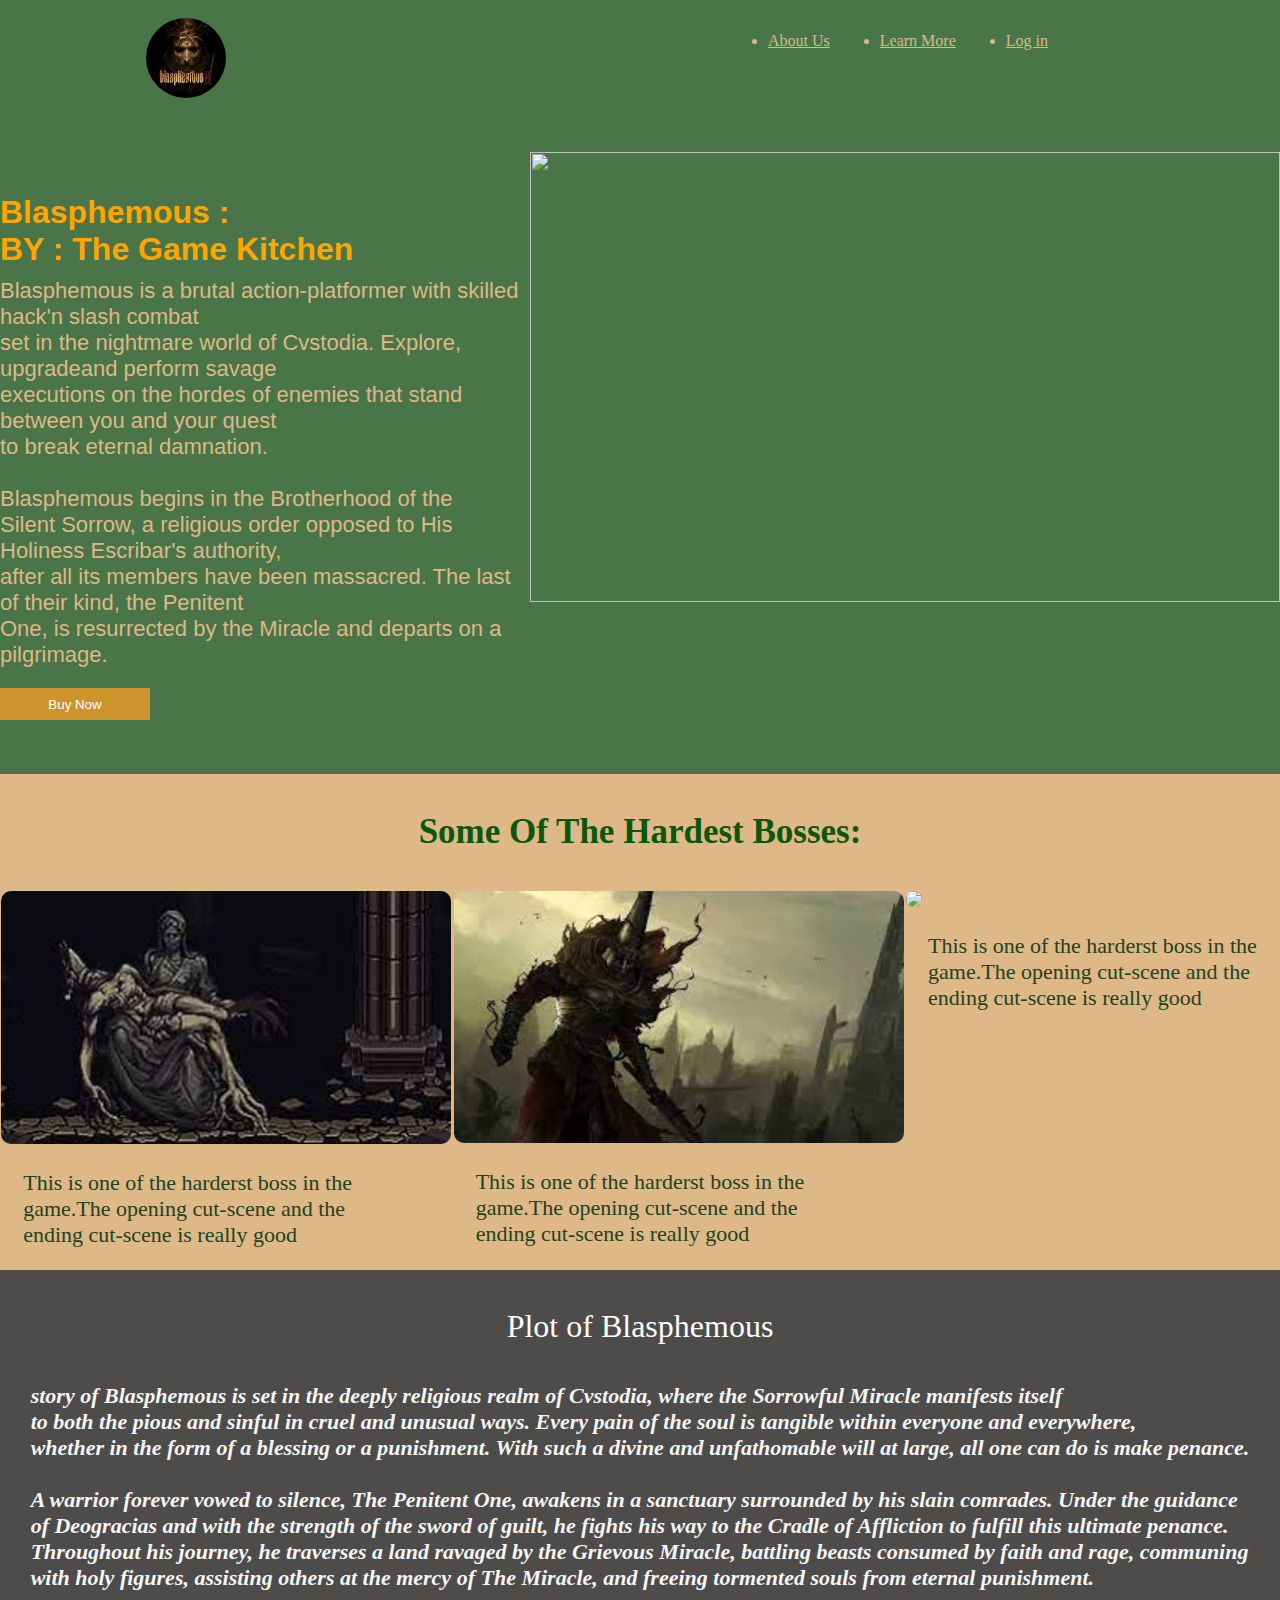
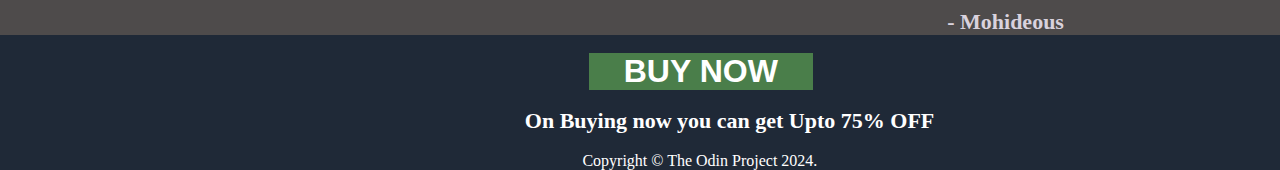
==== index.html @ 02b7c7e8 "Rename index3.html to index.html" ====
<!DOCTYPE html>
<html>
  <head>
    <meta charset="UTF-8">
    <link rel="stylesheet" href="style3.css">
  </head>
  <body>
    <div class="header">
      <img class="logo" src="[data-uri]">
       <div class="list">
        <ul class="ul1">
          <li><a class="z1" href="#">About Us</a></li>
          <li><a class="z1" href="#">Learn More</a></li>
          <li><a class="z1" href="#">Log in</a></li>
        </ul>
      </div>
    </div>
    <br><br> 
      <div class="content">
      <div class="box">
      <div class="txt"><br>Blasphemous :<br>BY : The Game Kitchen</div>
      <p class="subtxt"> Blasphemous is a brutal action-platformer with skilled hack'n slash combat<br> set in the nightmare world of Cvstodia. Explore, upgradeand perform savage<br>executions on the hordes of enemies that stand between you and your quest<br>to break eternal damnation.<br><br>Blasphemous begins in the Brotherhood of the<br>Silent Sorrow, a religious order opposed to His Holiness Escribar's authority,<br> after all its members have been massacred. The last of their kind, the Penitent<br> One, is resurrected by the Miracle and departs on a pilgrimage.
      </p>
      <a href="https://store.steampowered.com/app/774361/Blasphemous/" target="_blank"><button class="b">Buy Now</button></a>
    </div>
      <img class="card" src="./images/blast.jpg">
    </div>
    <br><br><br>
  </div>
  <div class="paint2"> 
    <h2> Some Of The Hardest Bosses: </h2>
    <div class="container2">
      <div class="box2">
      <img class="pg" src="[data-uri]" alt="">
      <p class="disc">This is one of the harderst boss in the<br> game.The opening cut-scene and the<br> ending cut-scene is really good</p>
      </div>
      <div class="box2">
      <img class="pg" src="[data-uri]">
      <p class="disc">This is one of the harderst boss in the<br> game.The opening cut-scene and the<br> ending cut-scene is really good</p>
      </div>
      <div class="box2">
      <img class="pg" src="https://encrypted-tbn0.gstatic.com/images?q=tbn:ANd9GcSYsxPJPKhQLjAvv1gVM_uFKSpVKnWVyhkgvw&usqp=CAU">
      <p class="disc">This is one of the harderst boss in the<br> game.The opening cut-scene and the<br> ending cut-scene is really good</p> 
      </div>    
    </div>
    </div>
    <div class="container3">
      <div class="box3">
      <div class="z2"> Plot of Blasphemous</div>
      <div class="disc2"><em>story of Blasphemous is set in the deeply religious realm of Cvstodia, where the Sorrowful Miracle manifests itself<br>to both the pious and sinful in cruel and unusual ways. Every pain of the soul is tangible within everyone and everywhere,<br>whether in the form of a blessing or a punishment. With such a divine and unfathomable will at large, all one can do is make penance.<br><br> A warrior forever vowed to silence, The Penitent One, awakens in a sanctuary surrounded by his slain comrades. Under the guidance<br>of Deogracias and with the strength of the sword of guilt, he fights his way to the Cradle of Affliction to fulfill this ultimate penance.<br> Throughout his journey, he traverses a land ravaged by the Grievous Miracle, battling beasts consumed by faith and rage, communing<br>with holy figures, assisting others at the mercy of The Miracle, and freeing tormented souls from eternal punishment.</em></div>
      <br>
      <div id="t"> - Mohideous</div>
    </div>
    <div class="end">
    <br>
    <a href="https://store.steampowered.com/app/774361/Blasphemous/" target="_blank"><button class="endtxt">BUY NOW</button></a>
    <br>
    <div class="subendtxt"> On Buying now you can get Upto 75% OFF</div>
    <br>
    <div class="kl">Copyright © The Odin Project 2024.</div>
    </div>
    </body>
</html>
---- style3.css ----
*{
  margin:0;
  padding: 0;
  border: 0;
}

body{
  color: burlywood;
  background-color: rgb(73, 117, 73);
}

.paint{
  background-color:rgb(87, 112, 87);
}

.header{
  display: flex;
  justify-content: space-between;
}

.logo{
  width: 80px;
  height: 80px;
  padding: 18px;
  border-radius: 80%;
  margin-right: 80px;
  margin-left: 10%;
}

.ul1{
  display: flex;
  justify-content: space-around;
  gap: 50px;
  padding: 32px;
  margin-right: 200px;
}

.z1{
  color: burlywood;
  
}

.content{
  display: flex;
  justify-content: space-around;
}

.box{
  display: flex;
  flex-direction: column;
}

.txt{
  display: flex;
  margin-top: 5px;
  font-size: 32px;
  font-weight: 900;
  font-family: Arial, Helvetica, sans-serif;
  color: orange;
}
.subtxt{
    margin-top: 10px;
    font-size: 22px;
    font-family: Arial, Helvetica, sans-serif;
}

.b{
  margin-top: 20px;
  color: white;
  background-color: rgb(204, 148, 43);
  width: 150px;
  height: 32px;
}
.card{
  width: 750px;
  height: 450px;
}

.paint2{
  background-color: burlywood;
  margin: 0px
}

h2{
  display: flex;
  justify-content: center;
  padding: 3%;
  color: rgb(13, 87, 13);
  font-size: 35px;
}

.pg{
  width: 450px;
  border-radius: 10px;
}

.container2{
  display: flex;
  justify-content: space-around;
  margin: 0%;
}

.disc{
  color: rgb(35, 66, 35);
  font-size: 22px;
  margin: 22px;
}

.container3{
  background-color: rgb(78, 75, 75);
}

.z2{
  font-size: 32px;
  display: flex;
  justify-content: center;
  color: white;
  padding: 3%;
}

.disc2{
  display: flex;
  justify-content: center;
  font-size: 22px;
  color: whitesmoke;
  font-weight: 900;
}

#t{
  font-size: 22px;
  margin-left: 74%;
  color: rgb(217, 210, 221);
  font-weight: bolder;
}

.end{
  background-color: #1F2937;
  display: flex;
  flex-direction: column;
  justify-content: center;

}

.endtxt{
  margin-left: 46%;
  font-size: 32px;
  font-weight: 700;
  color: white;
  background-color: rgb(74, 126, 74);
  width: 7em;
}

.subendtxt{
  margin-left: 41%;
  font-size: 22px;
  color: white;
  font-weight: 800;
}

.kl{
  margin-left: 45.5%;
  color: white;
}
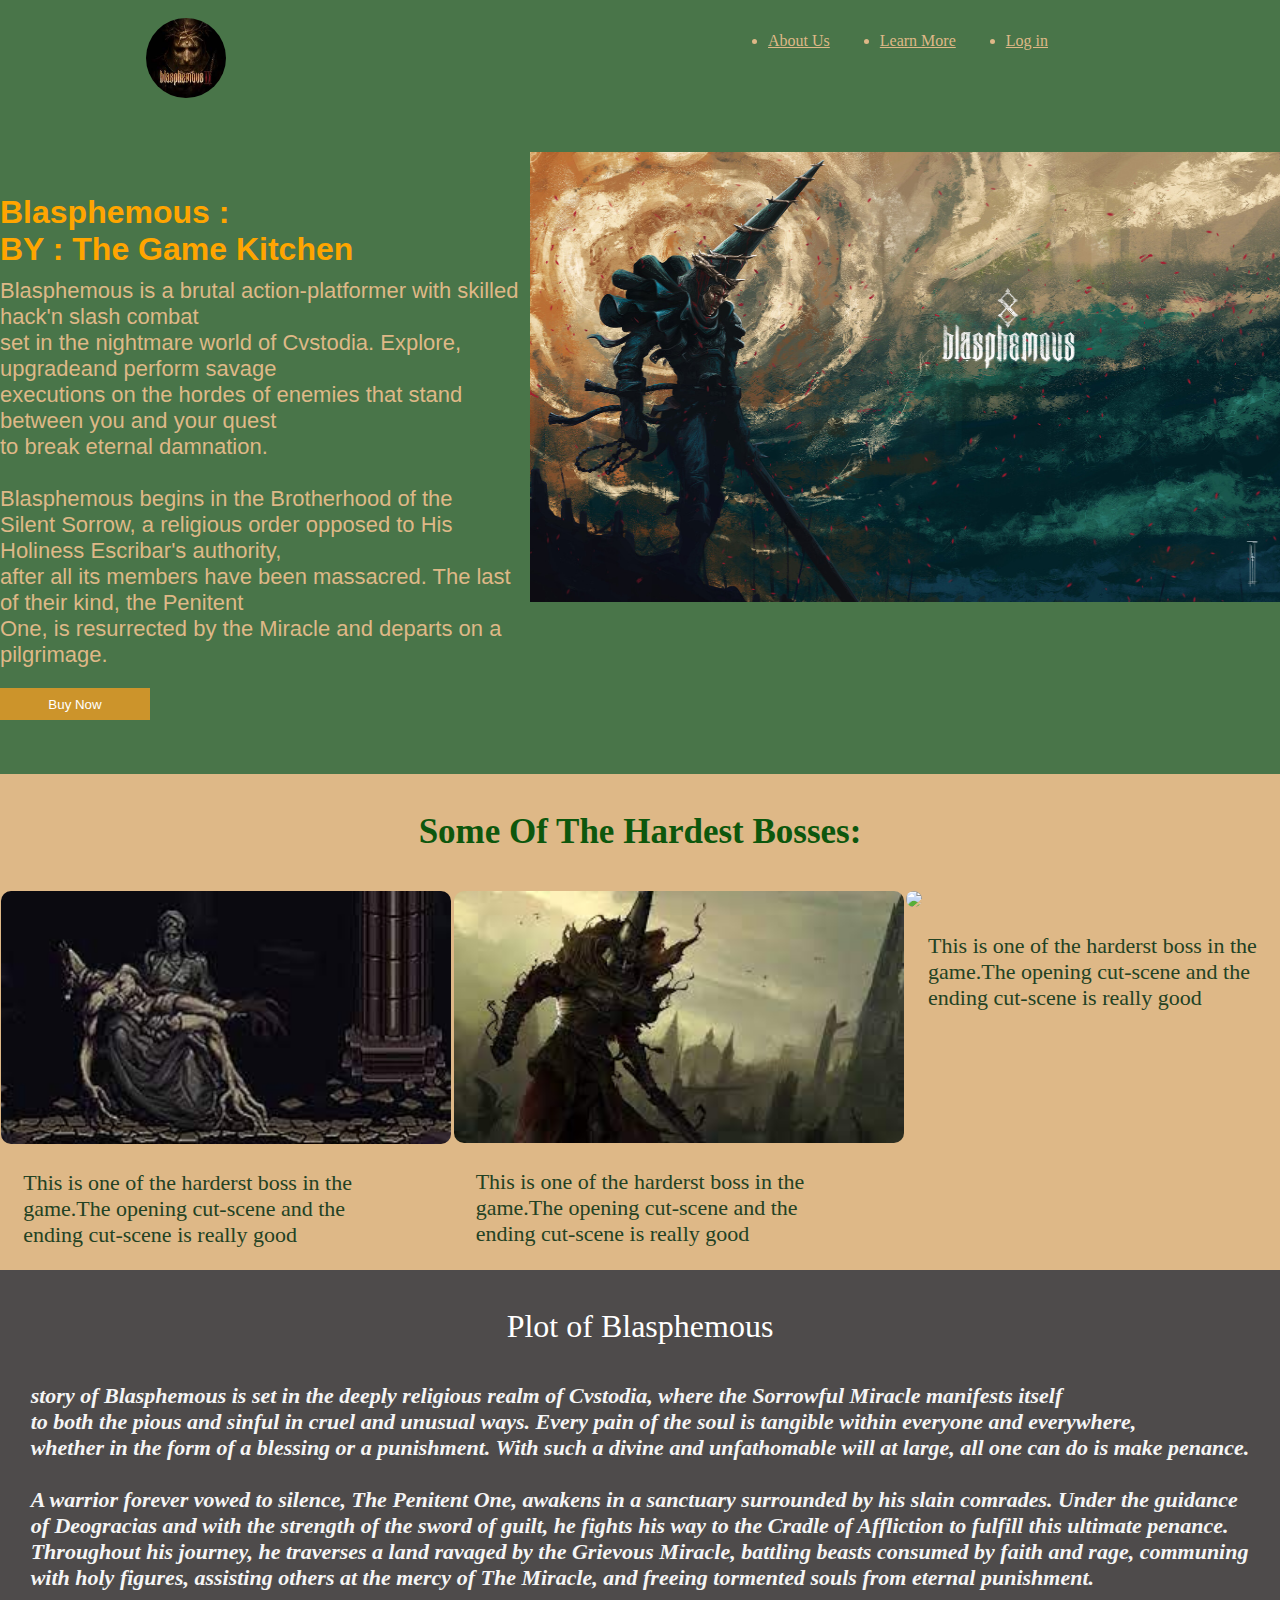
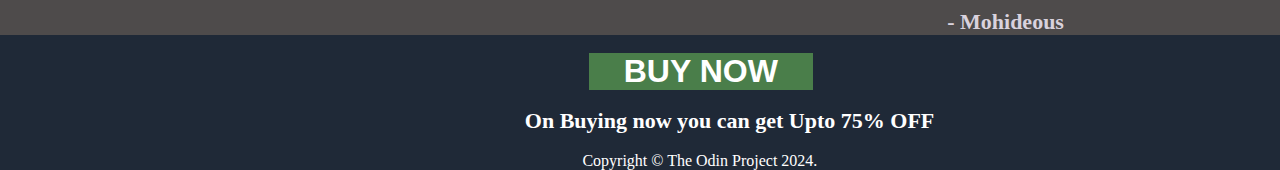
==== commit 4592d18f: "fixed the image not showing up on website" ====
--- a/index.html
+++ b/index.html
@@ -23,7 +23,7 @@
       </p>
       <a href="https://store.steampowered.com/app/774361/Blasphemous/" target="_blank"><button class="b">Buy Now</button></a>
     </div>
-      <img class="card" src="./images/blast.jpg">
+      <img class="card" src="blast.jpg">
     </div>
     <br><br><br>
   </div>
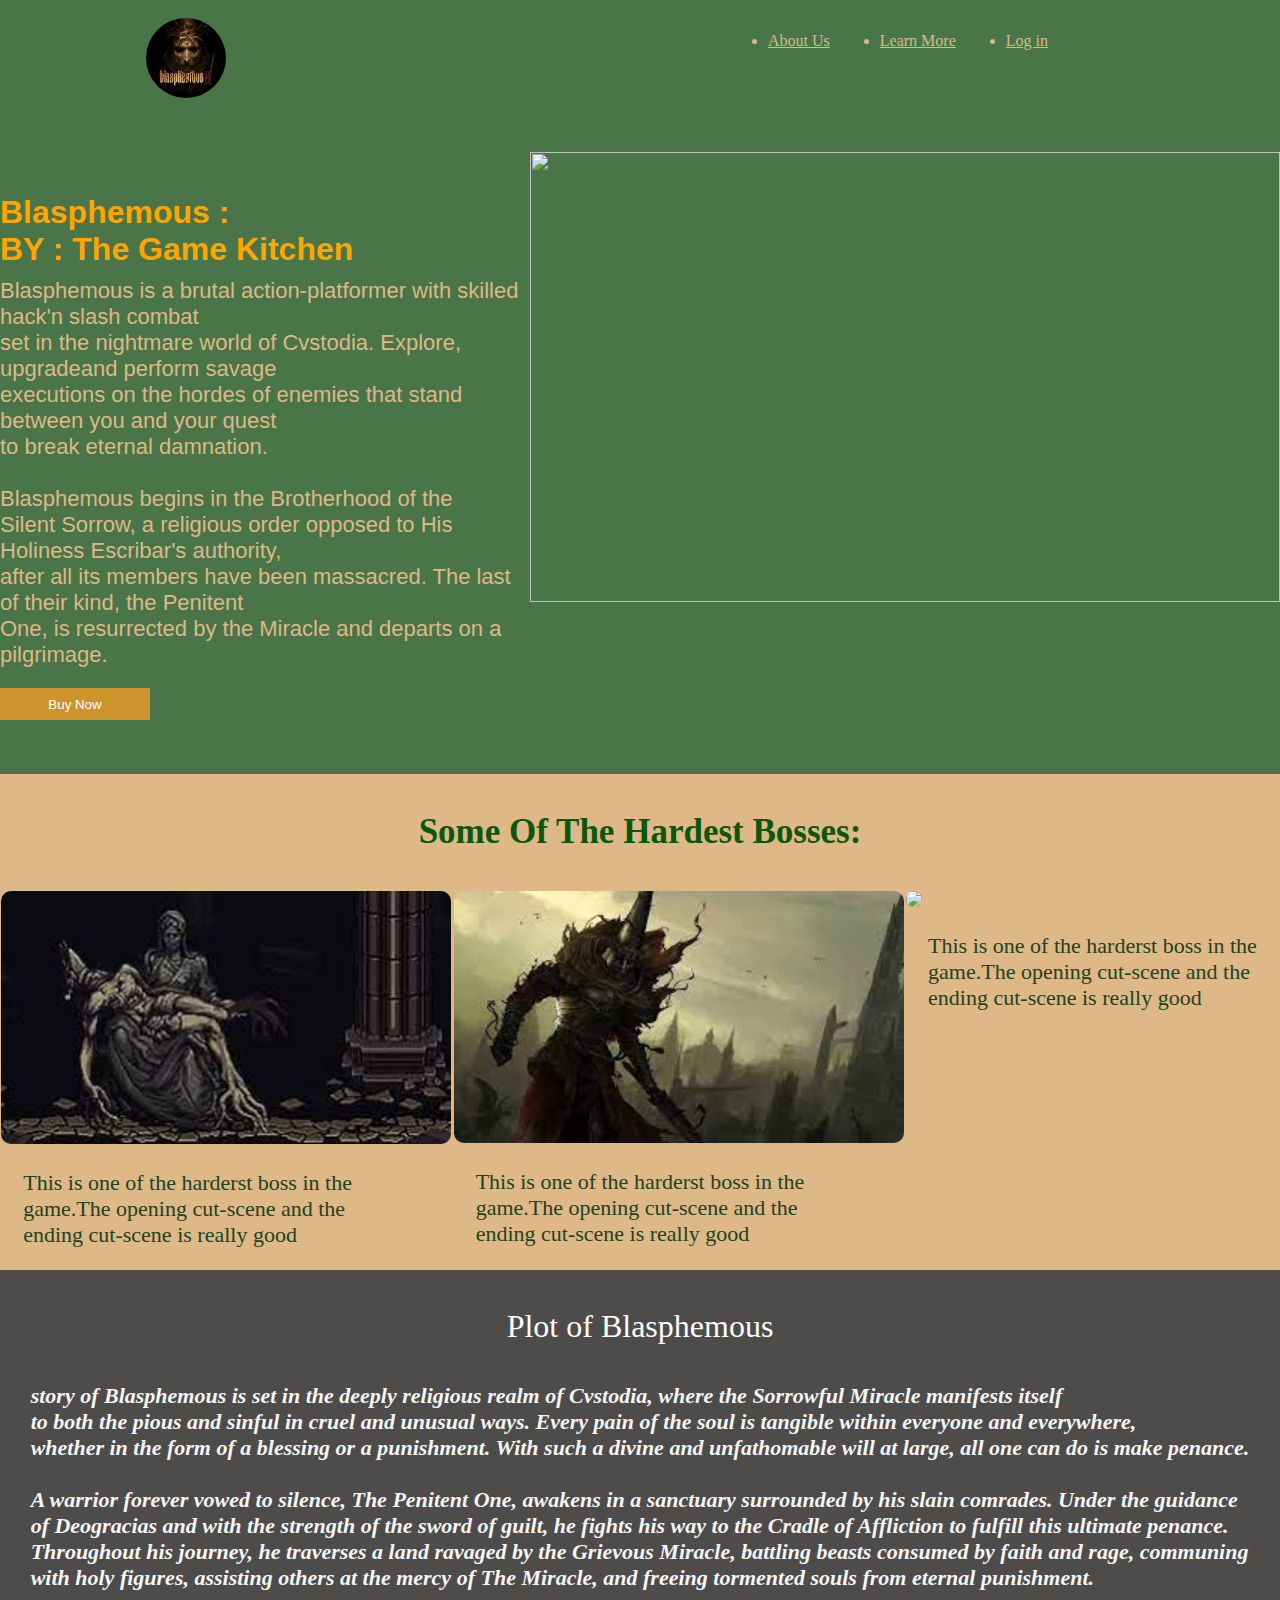
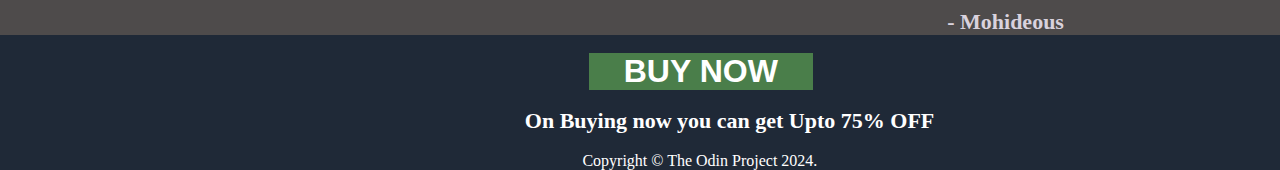
==== commit 391f5857: "Update index.html" ====
--- a/index.html
+++ b/index.html
@@ -23,7 +23,7 @@
       </p>
       <a href="https://store.steampowered.com/app/774361/Blasphemous/" target="_blank"><button class="b">Buy Now</button></a>
     </div>
-      <img class="card" src="blast.jpg">
+      <img class="card" src="./images/blast.jpg">
     </div>
     <br><br><br>
   </div>
